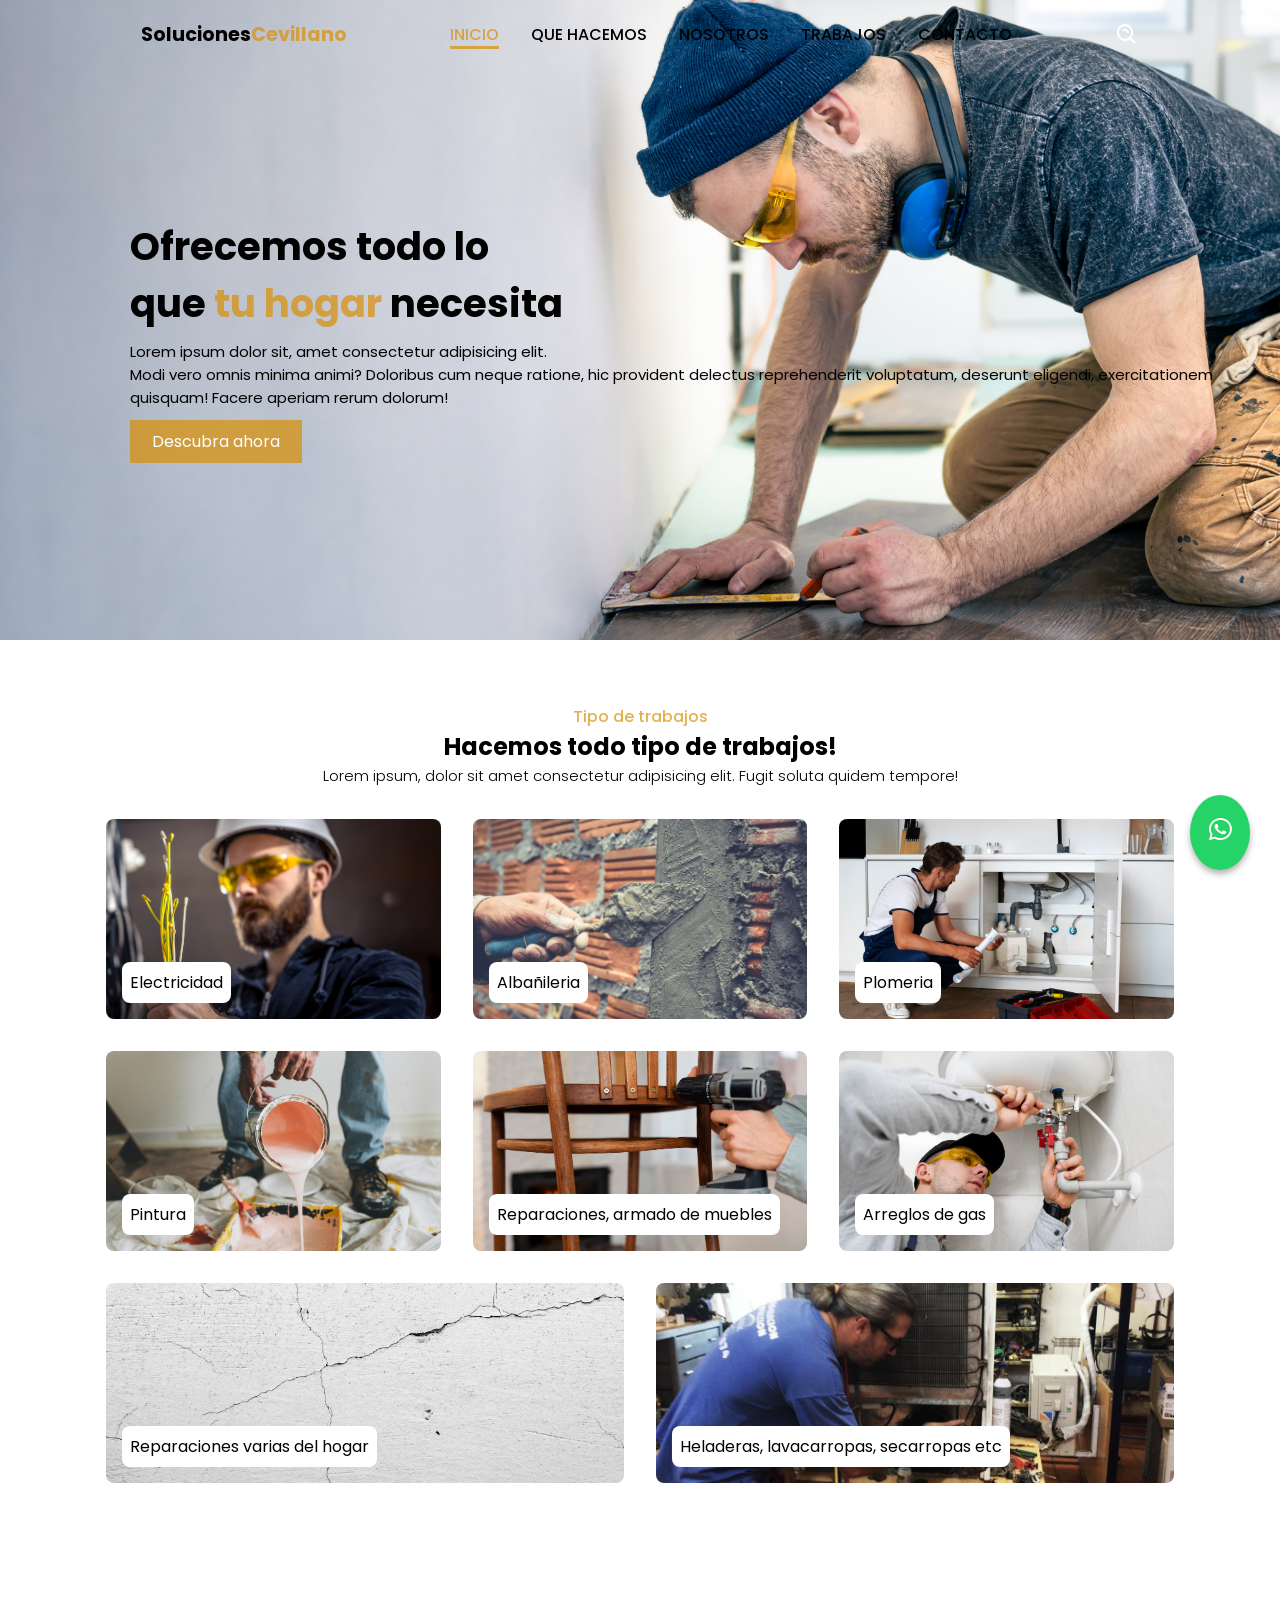
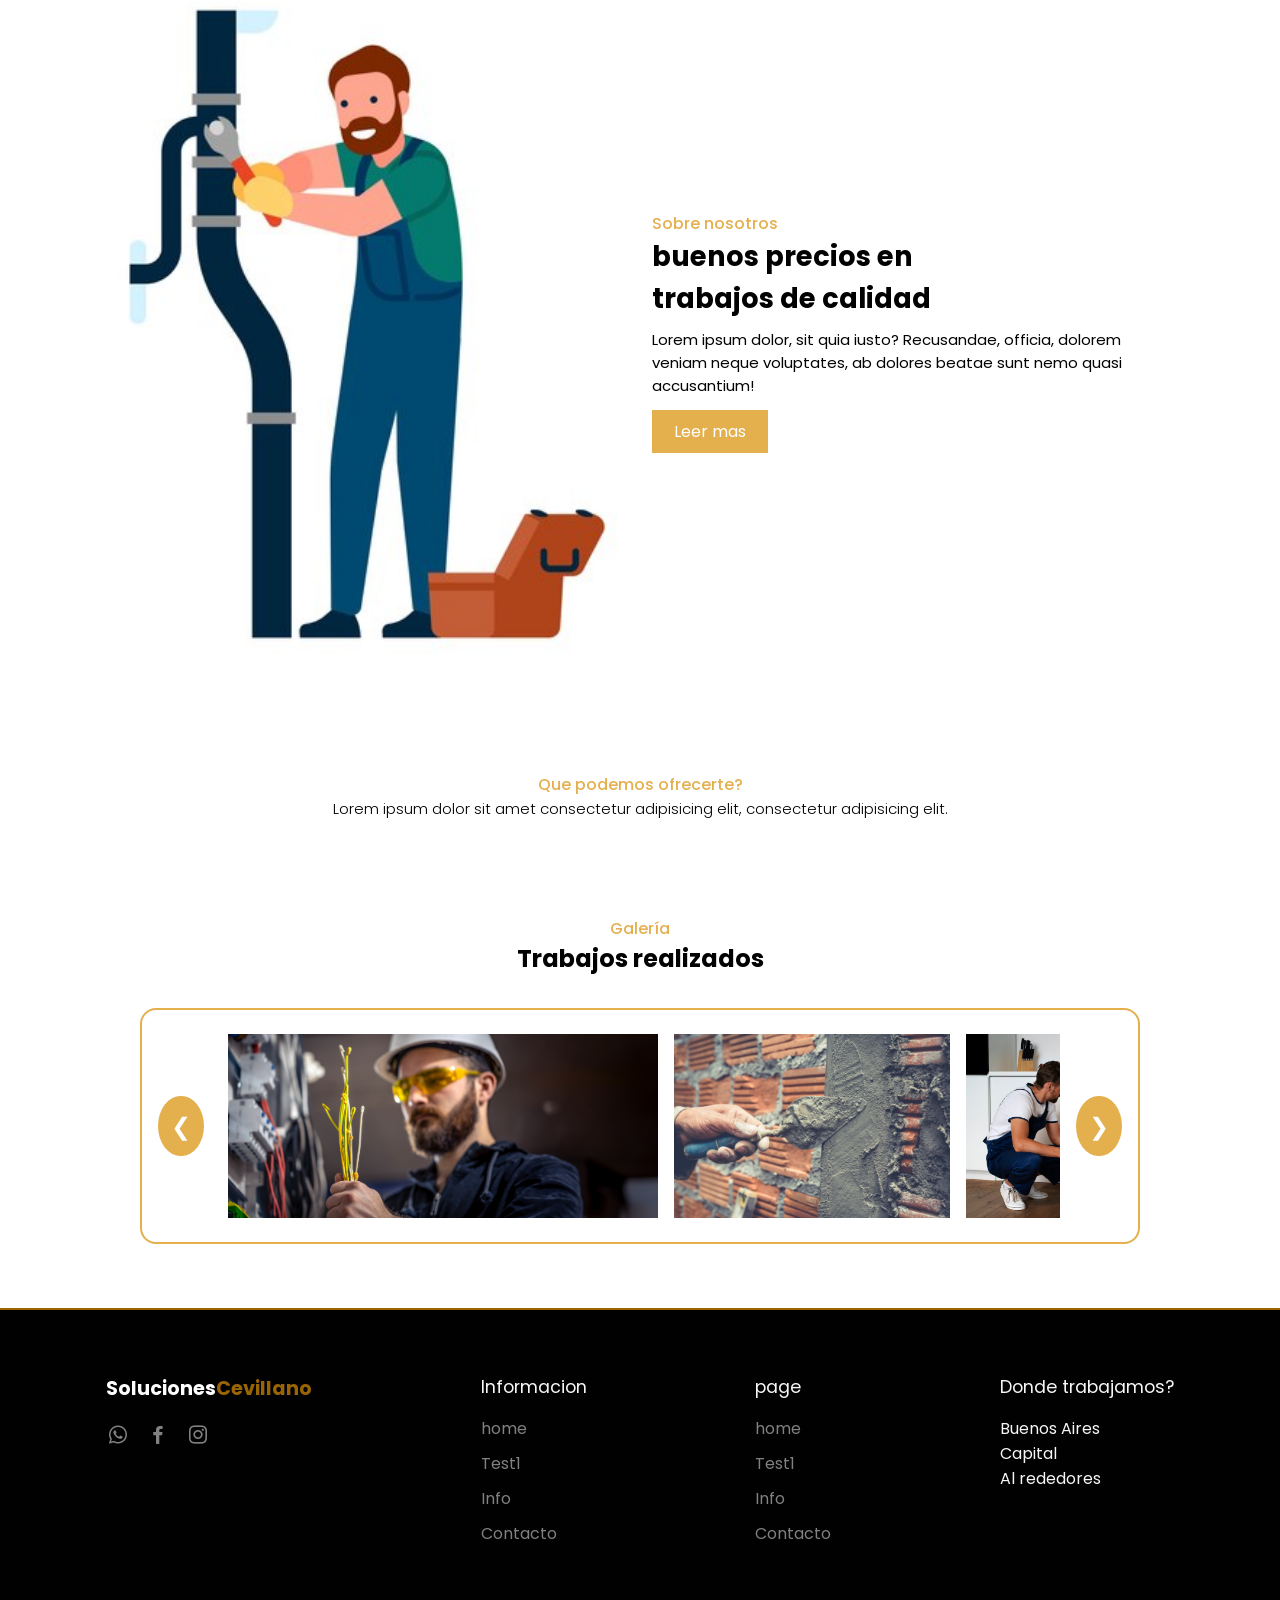
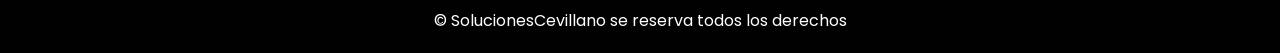
==== index.html @ be21bd3c "Update and rename board.html to index.html" ====
<!DOCTYPE html>
<html lang="en">
<head>
    <meta charset="UTF-8">
    <meta name="viewport" content="width=device-width, initial-scale=1.0">
    <title>Responsive page Emiliano</title>
    <!-- link al cs -->
     <link rel="stylesheet" href="style.css">
     <!-- Iconos "boxicons" pagina -->
     <link href='https://unpkg.com/boxicons@2.1.4/css/boxicons.min.css' rel='stylesheet'>
     <!-- Fuentes google -->
</head>
<body>
    <!-- navbar -->
     <header>
        <!-- contenedor de navegacion -->
         <div class="nav container">
            <!-- Icono de menu -->
            <i class='bx bx-menu' id="menu-icon"></i>
            <!-- Logo -->
             <a href="#" class="logo">Soluciones<span>Cevillano</span></a>
             <!-- Lista de navegacion -->
              <ul class="navbar">
                <li><a href="#home" class="active">Inicio</a></li>
                <li><a href="#trabajos">Que hacemos</a></li>
                <li><a href="#nosotros">Nosotros</a></li>
                <li><a href="#galeria">Trabajos</a></li>
                <li><a href="#pie">Contacto</a></li>
              </ul>
              <!-- Icono de busqueda -->
              <i class='bx bx-search-alt' id="search-icon" ></i>
              <!-- Cuadro de busqueda -->
               <div class="search-box container">
                <input type="search" name="" id="" placeholder="Busque aqui...">
               </div>
         </div>
     </header>
     <!-- la home -->
      <section class="home" id="home">
            <div class="home-text">
                <h1>Ofrecemos todo lo <br>que <span>tu hogar</span> necesita</h1>
                <p>Lorem ipsum dolor sit, amet consectetur adipisicing elit. <br> Modi vero omnis minima animi? Doloribus cum neque ratione, hic provident delectus reprehenderit voluptatum, deserunt eligendi, exercitationem quisquam! Facere aperiam rerum dolorum!</p>
                <!-- boton de home -->
                 <a href="#" class="btn">Descubra ahora</a>
            </div>
      </section>
      <!-- seccion de trabajos -->
        <section class="trabajos" id="trabajos"> 
            <div class="heading">
                <span>Tipo de trabajos</span>
                <h2>Hacemos todo tipo de trabajos!</h2>
                <p>Lorem ipsum, dolor sit amet consectetur adipisicing elit. Fugit soluta quidem tempore! </p>
            </div>
            <!-- contenedor de trabajos -->
            <div class="trabajo-container container">
                <!-- box 1 -->
                 <div class="box">
                     <img src="img/reparacion1.jpg" alt="">
                     <h2>Electricidad</h2>
                 </div>
                <!-- box 2 -->
                 <div class="box">
                     <img src="img/reparacion2.jpg" alt="">
                     <h2>Albañileria</h2>
                 </div>
                <!-- box 3 -->
                 <div class="box">
                     <img src="img/reparacion3.png" alt="">
                     <h2>Plomeria</h2>
                 </div>
                <!-- box 4 -->
                 <div class="box">
                     <img src="img/reparacion4.png" alt="">
                     <h2>Pintura</h2>
                 </div>
                <!-- box 5 -->
                 <div class="box">
                     <img src="img/reparacion5.png" alt="">
                     <h2>Reparaciones, armado de muebles</h2>
                 </div>
                <!-- box 6-->
                 <div class="box">
                     <img src="img/reparacion6.png" alt="">
                     <h2>Arreglos de gas</h2>
                 </div>
                <!-- box 7-->
                 <div class="box">
                     <img src="img/reparacion7.png" alt="">
                     <h2>Reparaciones varias del hogar</h2>
                 </div>
                <!-- box 8-->
                 <div class="box">
                     <img src="img/reparacion8.jpg" alt="">
                     <h2>Heladeras, lavacarropas, secarropas etc</h2>
                 </div>
            </div>
        </section>
        <!-- Sobre nosotros -->
         <section class="about container" id="nosotros">
                <div class="about-img">
                    <img src="img/about1.jpg" alt="">
                </div>
            <div class="about-text">
                <span>Sobre nosotros</span>
                <h2>buenos precios en <br>  trabajos de calidad</h2>
                <p>Lorem ipsum dolor, sit quia iusto? Recusandae, officia, dolorem veniam neque voluptates, ab dolores beatae sunt nemo quasi accusantium!</p>
                <!-- boton "nosotros" -->
                 <a href="$" class="btn">Leer mas</a>
            </div>
         </section>
        <!-- mas secciones -->
         <section class="parts" id="parts">
            <div class="heading">
                <span>Que podemos ofrecerte?</span>
                <p>Lorem ipsum dolor sit amet consectetur adipisicing elit, consectetur adipisicing elit.</p>
            </div>
         </section>

         <section class="galeria" id="galeria">
            <div class="heading">
              <span>Galería</span>
              <h2>Trabajos realizados</h2>
            </div>
            <div class="galeria-box">
              <button class="galeria-btn left" onclick="moveSlide(-1)">&#10094;</button>
              <div class="galeria-track-wrapper">
                <div class="galeria-track" id="galeriaTrack">
                  <img src="img/reparacion1.jpg" alt="">
                  <img src="img/reparacion2.jpg" alt="">
                  <img src="img/reparacion3.png" alt="">
                  <img src="img/reparacion4.png" alt="">
                  <img src="img/reparacion5.png" alt="">
                  <img src="img/reparacion6.png" alt="">
                  <!-- duplicados para efecto infinito -->
                  <img src="img/reparacion1.jpg" alt="">
                  <img src="img/reparacion2.jpg" alt="">
                  <img src="img/reparacion3.png" alt="">
                </div>
              </div>
              <button class="galeria-btn right" onclick="moveSlide(1)">&#10095;</button>
            </div>
          </section>

     <!-- link a whatsapp flotante -->
     <a href="https://api.whatsapp.com/send/?phone=5491121695540&text&type=phone_number&app_absent=0" class="whatsapp-button" target="_blank">
        <i class='bx bxl-whatsapp'></i>
        </a>


        <!-- FOOTER -->
         <section class="footer" id="pie">
            <div class="footer-container container">
                <div class="footer-box">
                    <a href="#" class="logo">Soluciones<span>Cevillano</a>
                        <div class="social">
                            <a href="#"><i class='bx bxl-whatsapp'></i></a>
                            <a href="#"><i class='bx bxl-facebook'></i></a>
                            <a href="#"><i class='bx bxl-instagram'></i></a>
                        </div>
                </div>
                <div class="footer-box">
                    <h3>Informacion</h3>
                    <a href="#">home</a>
                    <a href="#">Test1</a>
                    <a href="#">Info</a>
                    <a href="#">Contacto</a>
                </div>
                <div class="footer-box">
                    <h3>page</h3>
                    <a href="#">home</a>
                    <a href="#">Test1</a>
                    <a href="#">Info</a>
                    <a href="#">Contacto</a>
                </div>
                <div class="footer-box">
                    <h3>Donde trabajamos?</h3>
                    <p>Buenos Aires</p>
                    <p>Capital</p>
                    <p>Al rededores</p>
                </div>
            </div>

         </section>
         <!-- el copyringht -->
          <div class="copyright">
            <p>© SolucionesCevillano se reserva todos los derechos</p>
          </div>

      <!-- link al JS -->
     <script src="main.js"></script>


    
</body>
</html>
---- style.css ----
/* google fonts */
@import url('https://fonts.googleapis.com/css2?family=Poppins:ital,wght@0,100;0,200;0,300;0,400;0,500;0,600;0,700;0,800;0,900;1,100;1,200;1,300;1,400;1,500;1,600;1,700;1,800;1,900&display=swap');
*{
    font-family: "Poppins", sans-serif;
    margin: 0;
    padding: 0;
    scroll-padding-top: 1rem;
    scroll-behavior: smooth;
    list-style: none;
    text-decoration: none;
    box-sizing: border-box;
}
/* variables */
:root {
    --main-color: #d98e04b4;
    --text-color: #020102;
    --bg-color: #fff;
}
/* edits del scroll */
html::-webkit-scrollbar{
    width: 0.5rem;
    background: transparent;
}
html::-webkit-scrollbar-thumb{
    width: 0.5rem;
    border-radius: 5rem;
    background: var(--text-color);
}
section {
    padding: 4rem 0 2rem;
}
img{
    width: 100%;
}
body{
    color: var(--text-color)
}
.container {
    max-width: 1068px;
    margin-left: auto;
    margin-right: auto;
}
header {
    display: block;
    width: 100%;
    position: fixed;
    top: 0;
    left: 0;
    z-index: 100;
}
header.shadow {
    background: var(--bg-color);
    box-shadow: 2px 4px 4px rgb(15 54 55 / 10%);
    transition: 0.5s ease;
}
header.shadow #search-icon{
    color: var(--text-color);
}
.nav {
    display: flex;
    align-items: center;
    justify-content: space-between;
    padding: 20px 35px;
}
#menu-icon {
    font-size: 24px;
    cursor: pointer;
    color: var(--text-color);
    display: none;
}
.logo {
    font-size: 1.2rem;
    font-weight: 700;
    color: var(--text-color);
}
.logo span {
    color: var(--main-color)
}
.navbar {
    display: flex;
    column-gap: 2rem;
}
.navbar a {
    color: var(--text-color);
    font-size: 1rem;
    text-transform: uppercase;
    font-weight: 500;
}
.navbar a:hover,
.navbar .active {
    color: var(--main-color);
    border-bottom: 3px solid var(--main-color);
}
#search-icon {
    font-size: 24px;
    cursor: pointer;
    color: var(--bg-color);
}
.search-box {
    position: absolute;
    top: 110%;
    right: 0;
    left: 0;
    background: var(--bg-color);
    box-shadow: 4px 4px 20px rgb(15 54 55 / 10%); 
    border: 1px solid var(--main-color);
    border-radius: 0.5rem;
    clip-path: circle(0% at 100% 0%)
}
.search-box.active {
    clip-path: circle(144% at 100% 0%);
    transition: 0.4s;
    
}
.search-box input {
    width: 100%;
    padding: 20px;
    border: none;
    outline: none;
    background: transparent;
    font-size: 1rem;
}
.home {
    max-width: 1300px;
    margin: auto;
    width: 100%;
    min-height: 640px;
    display: flex;
    align-items: center;
    background: url(img/background-home.jpg);
    background-repeat: no-repeat;
    background-size: cover;
    background-position: center left;
}
.home-text {
    padding-left: 130px;
}
.home-text h1 {
    font-size: 2.4rem;
}
.home-text span {
    color: var(--main-color);
}
.home-text p {
    font-size: 0.938rem;
    font-size: 300;
    margin: 0.5rem 0 1.2rem;
}
.btn{
    padding: 10px 22px;
    background: var(--main-color);
    color: var(--bg-color);
    font-weight: 400;
}
.btn:hover {
    background-color: rgba(8, 172, 22, 0.774);
}
.heading{
    text-align: center;
}
.heading span{
    font-weight: 500;
    color: var(--main-color);
}
.heading p {
    font-size: 0.938rem;
    font-weight: 300;
}
.trabajo-container {
    display: flex;
    flex-wrap: wrap;
    gap: 2rem;
    margin-top: 2rem;
}
.trabajo-container .box {
    flex: 1 1 17rem;
    position: relative;
    height: 200px;
    border-radius: 0.5rem;
    overflow: hidden;
}
.trabajo-container .box img{
    width: 100%;
    height: 100%;
    object-fit: cover;
    overflow: hidden;
}
.trabajo-container .box img:hover{
    transform: scale(1.1);
    transition: 0.5s;
}
.trabajo-container .box h2{
    position: absolute;
    bottom: 1rem;
    left: 1rem;
    font-weight: 400;
    font-size: 1rem;
    background: var(--bg-color);
    padding: 8px;   
    border-radius: 0.5rem;
}
.trabajo-container .box:hover h2{
    background: var(--main-color);
    color: var(--bg-color);
}
.about{
    display: flex;
    flex-wrap: wrap;
    align-items: center;
    gap: 1.5rem;
}
.about-img {
    flex: 1 1 21rem;
}
.about-text {
    flex: 1 1 21rem;
}
.about-text span {
    font-weight: 500;
    color: var(--main-color);
}
.about-text h2 {
    font-size: 1.7rem;
}
.about-text p {
    font-size: 0.938rem;
    margin: 0.5rem 0 1.4rem;
}

.whatsapp-button {
    position: fixed;
    bottom: 30px;
    right: 30px;
    background: #25D366;
    color: white;
    font-size: 30px;
    padding: 15px;
    border-radius: 50%;
    z-index: 999;
    box-shadow: 0 4px 6px rgba(0,0,0,0.3);
}
.galeria-box {
    position: relative;
    width: 90%;
    max-width: 1000px;
    margin: 2rem auto;
    border: 2px solid var(--main-color);
    border-radius: 1rem;
    padding: 1rem;
    display: flex;
    align-items: center;
    justify-content: center;
  }
  
.galeria-track-wrapper {
    overflow: hidden;
    width: 100%;
  }
  
.galeria-track {
    display: flex;
    transition: transform 0.5s ease;
  }
  
.galeria-track img {
    flex: 0 0 calc(100% / 3); /* 3 imágenes visibles */
    height: 200px;
    object-fit: cover;
    padding: 0.5rem;
  }
  
.galeria-btn {
    background: var(--main-color);
    color: white;
    border: none;
    padding: 0.8rem;
    font-size: 1.5rem;
    cursor: pointer;
    border-radius: 50%;
    z-index: 5;
    transition: background 0.3s;
  }
.galeria-btn:hover {
    background: #000;
  }
  
.galeria-btn.left {
    margin-right: 1rem;
  }
  
.galeria-btn.right {
    margin-left: 1rem;
  }
  
.footer {
    background: var(--text-color);
    color: #f6f6f6;
    border-top: 2px solid var(--main-color)  ;
}
.footer-container {
    display: flex;
    justify-content: space-between;
    gap: 1rem;
}
.footer-container .logo{
    color: var(--bg-color);
    margin-bottom: 1rem;
}
.footer-container .footer-box {
    display: flex;
    flex-direction: column;
}
.social {
    display: flex;
    align-items: center;
}
.social a{
    font-size: 24px;
    color: var(--bg-color);
    margin-right: 1rem;
}
.social a:hover{
    color: var(--main-color);
}
.footer-box h3 {
    font-size: 1.1rem;
    font-weight: 400;
    margin-bottom: 1rem;
}
.footer-box a{
    color: #818181;
    margin-bottom: 10px;
}
.footer-box a:hover{
    color: var(--main-color)
}
.copyright {
    padding: 20px;
    text-align: center;
    color: var(--bg-color);
    background: var(--text-color);
}

/* responsivo de la pagina */
/* responsivo de la pagina */
@media (max-width: 1080px){
  .container{
    margin-left: 1rem;
    margin-right: 1rem;
  }
}

@media (max-width: 991px){
  .nav {
    padding: 15px 20px;
  }
  section {
    padding: 3rem 0 1rem;
  }
  .home-text {
    padding-left: 2rem;
  }
  .home-text h1{
    font-size: 2.1rem;
  }
}

@media (max-width: 920px){
  #search-icon {
    color: var(--text-color);
  }
}

@media (max-width: 768px){
  .search-box input{
    padding: 15px;
  }
  .nav{
    padding: 10px 0;
  }
  #menu-icon {
    display: initial;
  }
  .navbar {
    position: absolute;
    top: 60px; /* baja el menú para que no tape el header */
    right: 0;
    left: 0;
    display: flex;
    flex-direction: column;
    background: var(--bg-color);
    row-gap: 0.5rem;
    text-align: center;
    box-shadow: 4px 4px 20px rgb(15 54 55 / 20%);
    max-height: 0;
    overflow: hidden;
    transition: max-height 0.5s ease;
    z-index: 90; /* por debajo del header */
  }
  .navbar.active {
    max-height: 500px; /* lo suficiente para mostrar todos los links */
  }
  .navbar a {
    display: block;
    padding: 15px;
  }
  .navbar a:hover,
  .navbar .active {
    border-bottom: none;
    background: var(--main-color);
    color: var(--bg-color);
  }
}

@media (max-width: 735px) {
  .about {
    flex-direction: column;
    padding-bottom: 1rem;
    align-items: center;
  }

  .about-img {
    margin-bottom: 1rem;
  }

  .about-text {
    text-align: center;
    padding: 0 1rem;
    margin-bottom: 2rem;
  }

  .parts {
    padding-top: 1rem;
  }
}

@media (max-width: 727px){
  .heading span {
    font-size: 0.9rem;
  }
  .heading h2{
    font-size: 1.4rem;
  }
  .about-text h2 {
    font-size: 1.4rem;
  }
}

@media (max-width: 607px){
  .footer-container{
    display: grid;
    grid-template-columns: 1fr 1fr;
  }
}

@media (max-width: 360px){
  .search-box input {
    padding: 11px;
  }
  .home {
    min-height: 500px;
  }
  .home-text h1{
    font-size: 2rem;
  }
  .home-text p br{
    display: contents;
  }
}
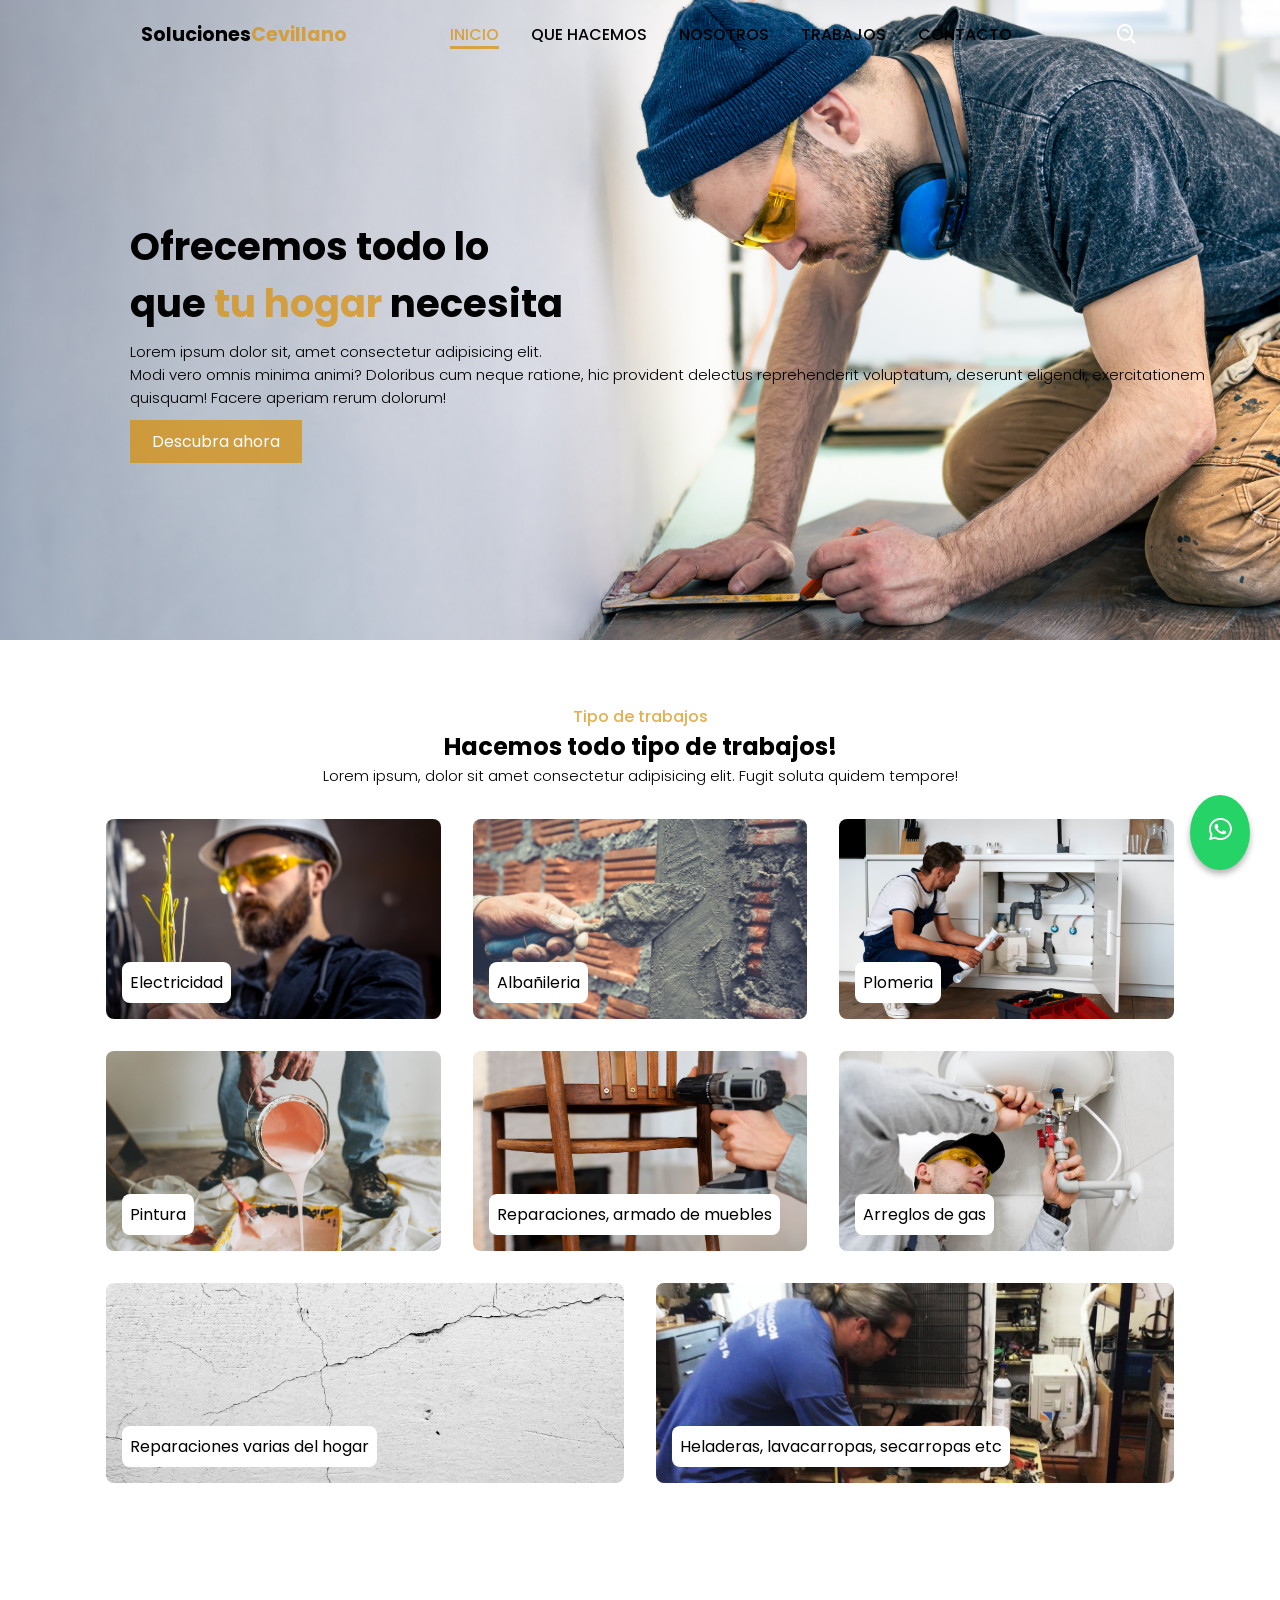
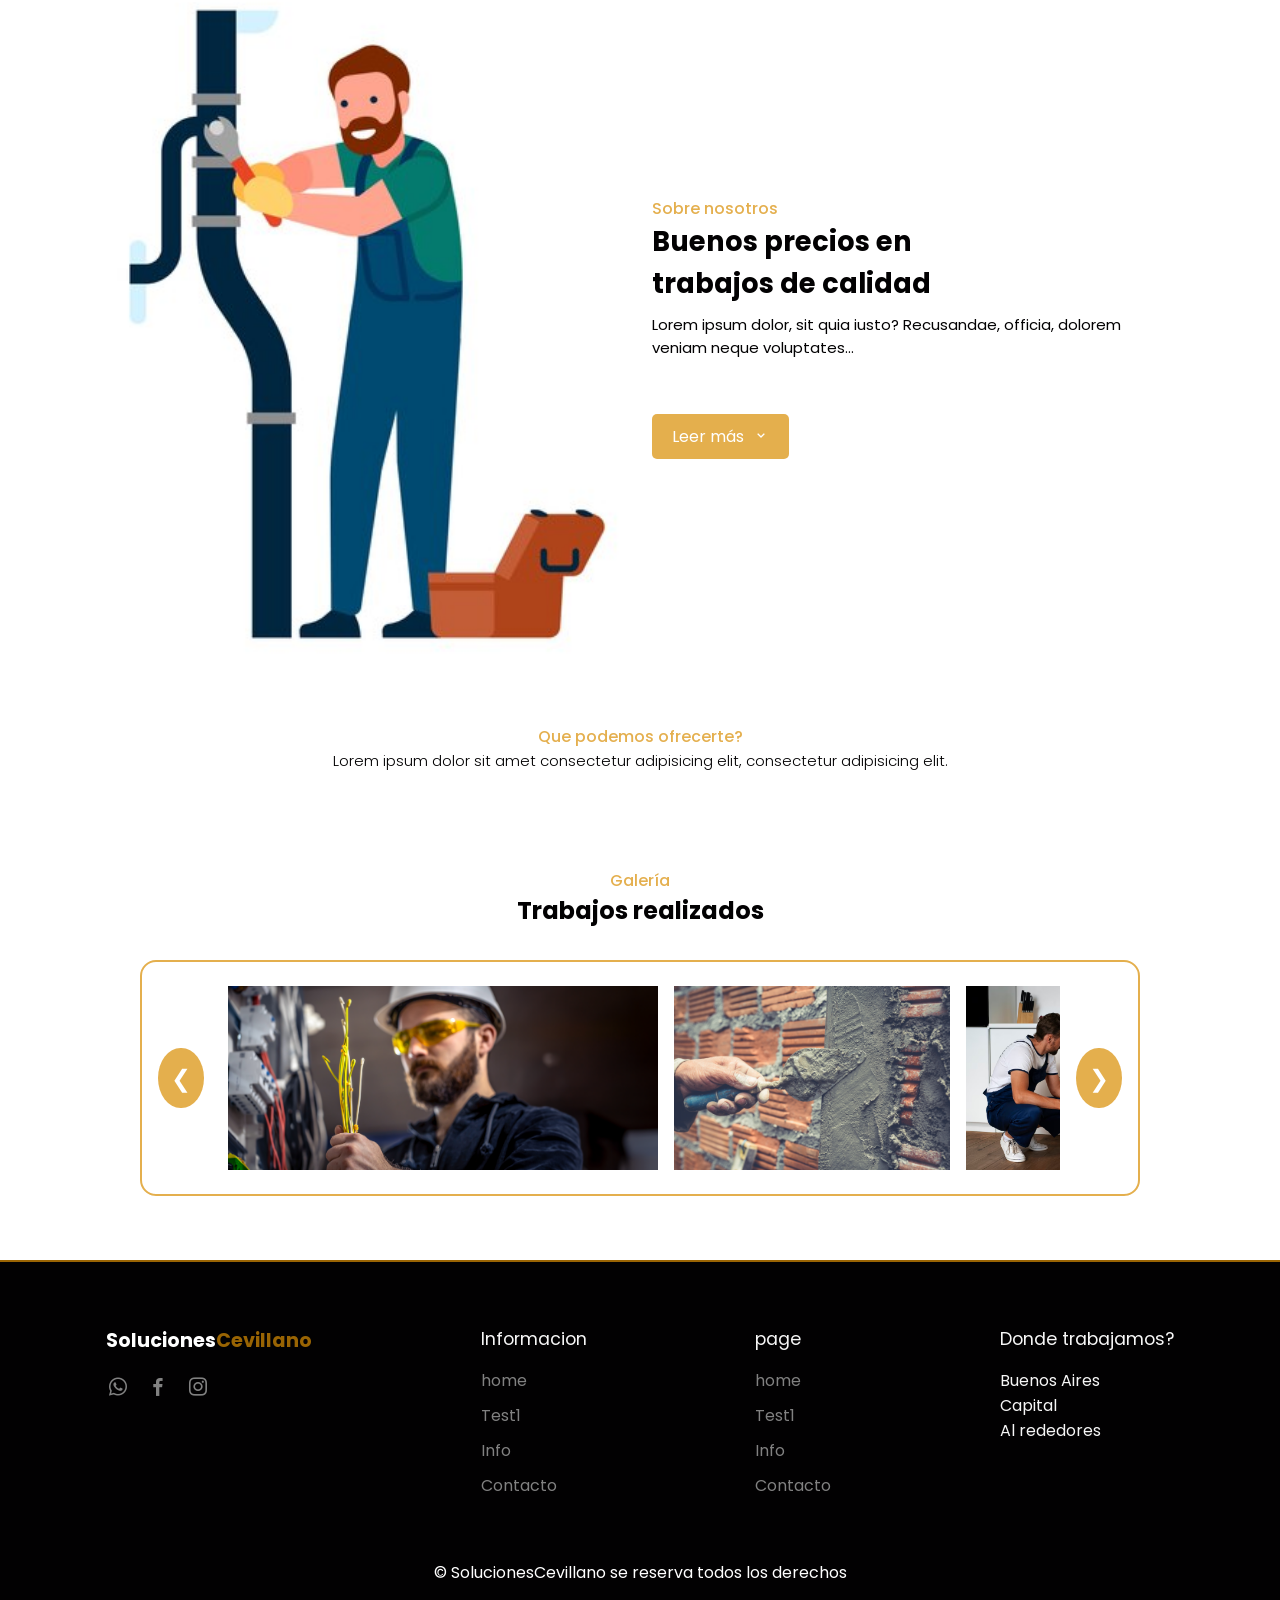
==== commit c994dfd5: "Add files via upload" ====
--- a/index.html
+++ b/index.html
@@ -41,7 +41,7 @@
                 <h1>Ofrecemos todo lo <br>que <span>tu hogar</span> necesita</h1>
                 <p>Lorem ipsum dolor sit, amet consectetur adipisicing elit. <br> Modi vero omnis minima animi? Doloribus cum neque ratione, hic provident delectus reprehenderit voluptatum, deserunt eligendi, exercitationem quisquam! Facere aperiam rerum dolorum!</p>
                 <!-- boton de home -->
-                 <a href="#" class="btn">Descubra ahora</a>
+                 <a href="#trabajos" class="btn">Descubra ahora</a>
             </div>
       </section>
       <!-- seccion de trabajos -->
@@ -94,20 +94,42 @@
                      <h2>Heladeras, lavacarropas, secarropas etc</h2>
                  </div>
             </div>
+            <!-- Modal de descripción de trabajo -->
+            <div class="modal-overlay" id="modalOverlay">
+                <div class="modal-content" id="modalContent">
+                  <button class="close-btn" id="closeModal" aria-label="Cerrar modal">
+                    &times;
+                  </button>
+                  <h3 id="modalTitle">Título del Trabajo</h3>
+                  <ul id="modalList"></ul>
+                </div>
+              </div>
+                    
         </section>
-        <!-- Sobre nosotros -->
-         <section class="about container" id="nosotros">
-                <div class="about-img">
-                    <img src="img/about1.jpg" alt="">
-                </div>
+        <section class="about container" id="nosotros">
+            <div class="about-img">
+                <img src="img/about1.jpg" alt="">
+            </div>
             <div class="about-text">
                 <span>Sobre nosotros</span>
-                <h2>buenos precios en <br>  trabajos de calidad</h2>
-                <p>Lorem ipsum dolor, sit quia iusto? Recusandae, officia, dolorem veniam neque voluptates, ab dolores beatae sunt nemo quasi accusantium!</p>
-                <!-- boton "nosotros" -->
-                 <a href="$" class="btn">Leer mas</a>
-            </div>
-         </section>
+                <h2>Buenos precios en <br>trabajos de calidad</h2>
+                <p>Lorem ipsum dolor, sit quia iusto? Recusandae, officia, dolorem veniam neque voluptates...</p>
+                
+                <div class="expandable-content" id="extra-content">
+                    <div class="content-hidden">
+                      <p><i class='bx bx-calendar-star'></i> <strong>15 años</strong> de experiencia en el rubro</p>
+                      <p><i class='bx bx-check-shield'></i> Más de <strong>500 clientes</strong> satisfechos</p>
+                      <p><i class='bx bx-certification'></i> Técnicos <strong>certificados</strong></p>
+                      <p><i class='bx bx-badge-check'></i> Experiencia desde 2008</p>
+                      <p><i class='bx bx-home-alt'></i> +1000 reparaciones realizadas</p>
+                    </div>
+                  </div>
+                  <button class="btn btn-expand" id="toggle-btn">
+                    Leer más <i class='bx bx-chevron-down'></i>
+                  </button>
+                </div>
+            </div>
+        </section>
         <!-- mas secciones -->
          <section class="parts" id="parts">
             <div class="heading">
@@ -192,4 +214,4 @@
 
     
 </body>
-</html>
+</html>
--- a/style.css
+++ b/style.css
@@ -143,7 +143,7 @@
 }
 .home-text p {
     font-size: 0.938rem;
-    font-size: 300;
+    font-weight: 300;
     margin: 0.5rem 0 1.2rem;
 }
 .btn{
@@ -341,7 +341,128 @@
     background: var(--text-color);
 }
 
-/* responsivo de la pagina */
+
+/* BOTON DE SOBRE NOSOTROS */
+
+/* Contenedor inicial colapsado */
+.expandable-content {
+  overflow: hidden; /* Oculta el contenido que excede el contenedor */
+  max-height: 0; /* Altura inicial colapsada */
+  transition: max-height 0.5s ease; /* Animación suave al expandir */
+  margin-bottom: 1rem; /* Espacio entre el contenido y el botón */
+}
+
+/* Contenedor expandido */
+.expandable-content.expanded {
+  max-height: 500px; /* Ajusta según el contenido máximo esperado */
+}
+
+/* Opcional: Ocultar el contenido hasta que se expanda */
+.content-hidden {
+  opacity: 0; /* Inicialmente invisible */
+  transition: opacity 0.3s ease 0.2s; /* Aparece suavemente */
+}
+
+.expandable-content.expanded .content-hidden {
+  opacity: 1; /* Visible cuando está expandido */
+}
+/* Estilo del botón */
+.btn-expand {
+  display: inline-block;
+  margin-top: 1rem;
+  padding: 10px 20px;
+  background-color: var(--main-color);
+  color: var(--bg-color);
+  border: none;
+  border-radius: 5px;
+  cursor: pointer;
+  font-size: 1rem;
+  transition: background-color 0.3s ease;
+}
+
+.btn-expand:hover {
+  background-color: rgba(8, 172, 22, 0.774); /* Cambia el color al pasar el mouse */
+}
+
+.btn-expand i {
+  margin-left: 5px;
+  transition: transform 0.3s ease;
+}
+
+.btn-expand.expanded i {
+  transform: rotate(180deg); /* Rota el ícono cuando está expandido */
+}
+
+  .parts {
+    padding-top: 1rem;
+  }
+  .modal-overlay {
+    position: fixed;
+    top: 0;
+    left: 0;
+    width: 100%;
+    height: 100%;
+    background: rgba(0,0,0,0.5);
+    display: none;
+    align-items: center;
+    justify-content: center;
+    z-index: 1000;
+  }
+  
+  .modal-content {
+    position: relative; /* ¡Esta línea es la clave que falta! */
+    background: rgba(255, 255, 255, 0.95);
+    padding: 2rem;
+    border-radius: 1rem;
+    width: 90%;
+    max-width: 400px;
+    box-shadow: 0 4px 12px rgba(0,0,0,0.2);
+    animation: fadeIn 0.3s ease;
+    margin: 20px; /* Espacio adicional recomendado */
+  }
+  .modal-content h3 {
+    margin-top: 0;
+    font-size: 1.5rem;
+    color: var(--main-color);
+  }
+  
+  .modal-content ul {
+    margin-top: 1rem;
+    padding-left: 1rem;
+  }
+  
+  .modal-content li {
+    margin-bottom: 0.5rem;
+    font-size: 0.95rem;
+  }
+  
+  .close-btn {
+    position: absolute;
+    top: 15px;
+    right: 20px;
+    font-size: 1.5rem;
+    color: #333;
+    background: white;
+    border: none;
+    cursor: pointer;
+    z-index: 1001; /* Mayor que el z-index del modal */
+    opacity: 1;
+    transition: color 0.2s ease;
+    width: 30px;
+    height: 30px;
+    display: flex;
+    align-items: center;
+    justify-content: center;
+    border-radius: 50%;
+    box-shadow: 0 2px 5px rgba(0,0,0,0.2);
+  }
+  
+  .close-btn:hover {
+    color: var(--main-color);
+    background: #f0f0f0;
+  }
+  
+
 /* responsivo de la pagina */
 @media (max-width: 1080px){
   .container{
@@ -429,9 +550,7 @@
     margin-bottom: 2rem;
   }
 
-  .parts {
-    padding-top: 1rem;
-  }
+
 }
 
 @media (max-width: 727px){
@@ -466,4 +585,15 @@
   .home-text p br{
     display: contents;
   }
-}+}
+
+@keyframes fadeIn {
+  from {
+    opacity: 0;
+    transform: scale(0.9);
+  }
+  to {
+    opacity: 1;
+    transform: scale(1);
+  }
+}
